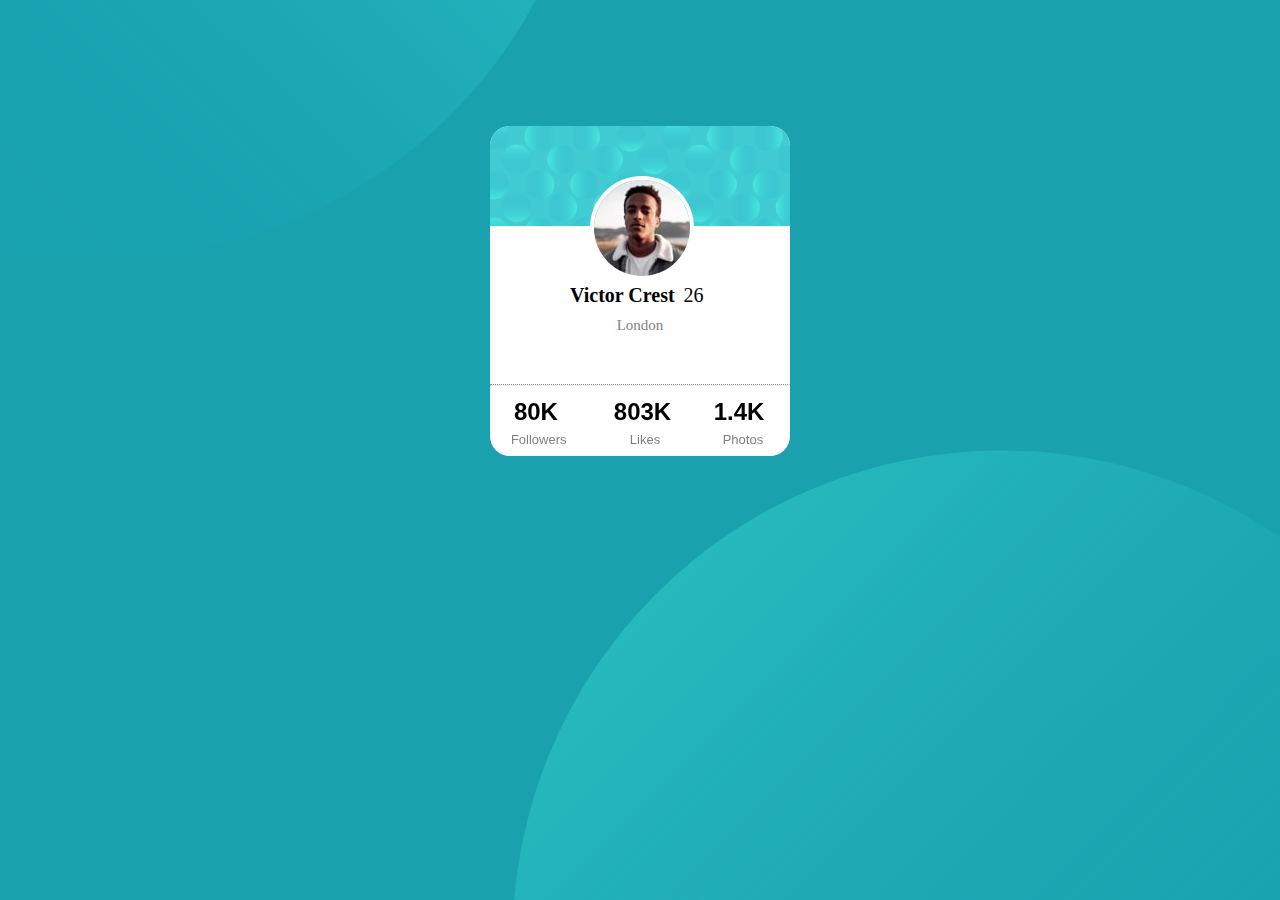
==== challenge 1/index.html @ 4a906dee "initial" ====
<!DOCTYPE html> 
<html lang="en">
<head>
    <meta charset="UTF-8">
    <meta http-equiv="X-UA-Compatible" content="IE=edge">
    <meta name="viewport" content="width=device-width, initial-scale=1.0">
    <link rel="stylesheet" href="style.css">
    <title>Document</title>
</head>
<body>
<img src="images/bg-pattern-top.svg" class="top">
    <div class="card">
        <div class="bg">
        </div>
        <img src="images/image-victor.jpg" class="target">
        </br>
        <div =class="cred">
            <span class="name">Victor Crest</span>
            <span class="age">26</span>
            <span class="city">London</span>
        </div>
        <hr>
        <div class="end">
            <div><h3 class="nums">80K</h3><p id="followers">Followers</p></div>
            <div><h3 class="nums">803K</h3><p id="likes">Likes</p></div>
            <div><h3 class="nums">1.4K</h3><p>Photos</p></div>
        </div>
    </div>
<img src="images/bg-pattern-bottom.svg" class="bottom">
</body>
</html>
---- challenge 1/style.css ----
body{
    background-color: hsl(185,75%,39%);
}
.top{
    position: fixed;
    top: -80%;
    left: -30%;
    z-index:-1;
}
.card{
    height:330px;
    width:300px;
    margin:10% auto;
    background-color: white;
    border-radius: 20px;
    z-index: 100;
}
.bg{
    height:100px;
    width:100%;
    background-image: url(images/bg-pattern-card.svg);
    border-top-left-radius: 20px;
    border-top-right-radius: 20px;
}
.target{
    margin-left: 33.3333%;
    border-radius: 100px;
    border: solid 4px white;
    margin-top:-50px
}
.cred{
    text-align: center;
}
.name{
    font-size: 20px;
    font-weight: bolder;
    text-align: center;
    margin-left: 80px;
}
.age{
    font-size: 20px;
    font-weight: lighter;
    text-align: center;
    margin-left: 5px;
}
.city{
    display:block;
    text-align: center;
    margin-top: 10px;
    font-size: 15px;
    color: grey;

}
.cred{
    margin-top: 10px;
}
hr{
    margin-top: 50px;
    border-top: 1px dotted #8c8b8b;
}
.end div{
    position: relative;
    float: left;
    width: 30%;
    font-size: 25px;
    top: 2px;
    left:14px;
    font-weight: bolder;
    margin-left:3.3%;
    font-family: 'Gill Sans', 'Gill Sans MT', Calibri, 'Trebuchet MS', sans-serif;
}
.end div p{
    text-align: center;
    width:10px;
    font-size: 13px;
    font-weight: lighter;
    margin-top: -20%;
    margin-left: 10%;
    color:gray;
}
.bottom{
    position: fixed;
    top:50%;
    left:40%;
    z-index:-1;
}
.nums{
    font-size: 20px;
}
.end h3{
    margin-top: 2px;
    font-size: 24px;
}
#followers{
    margin-left: -3px;
}
#likes{
    margin-left: 16px;
}
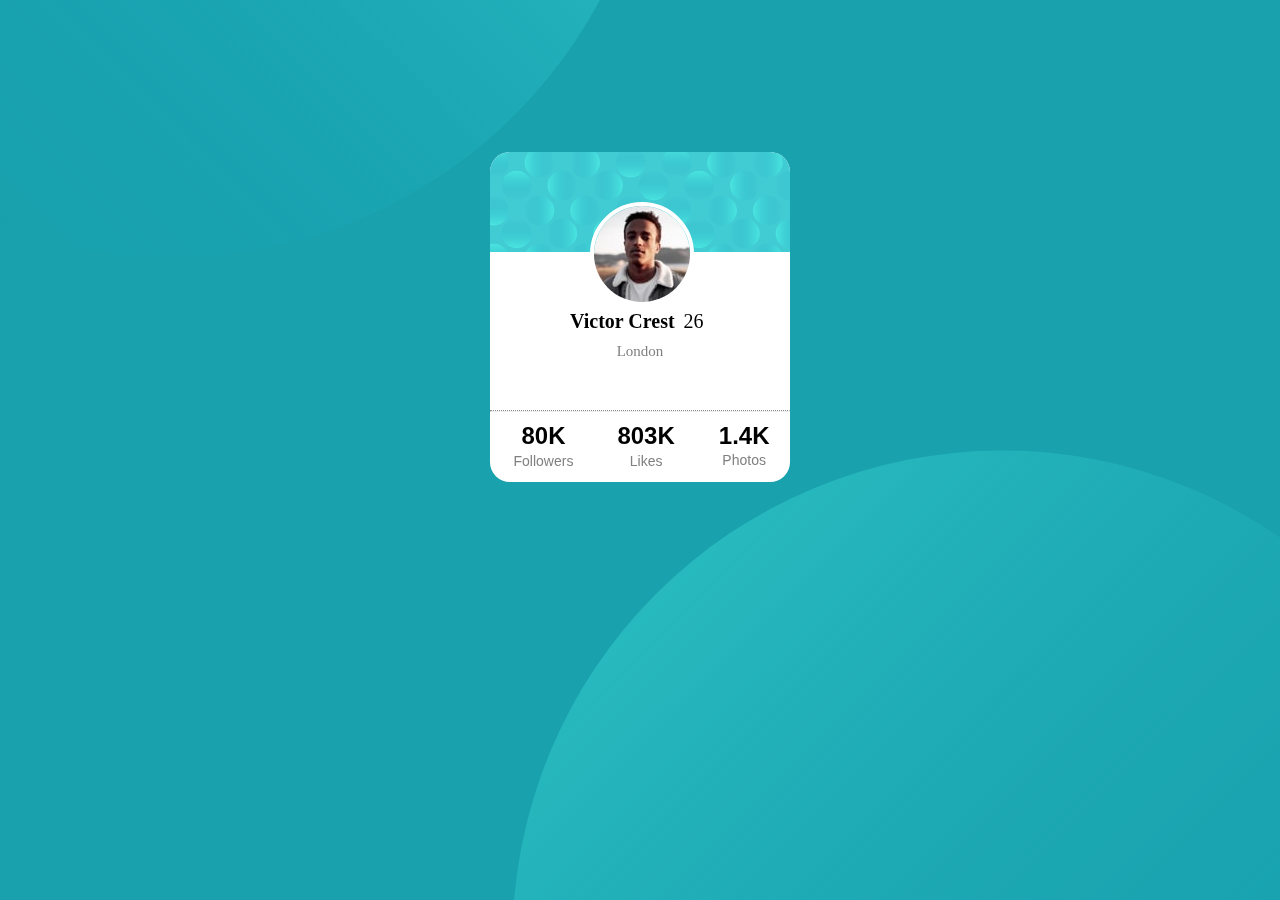
==== commit b063d2a1: "challenge 2" ====
--- a/challenge 1/index.html
+++ b/challenge 1/index.html
@@ -9,21 +9,23 @@
 </head>
 <body>
 <img src="images/bg-pattern-top.svg" class="top">
-    <div class="card">
-        <div class="bg">
-        </div>
-        <img src="images/image-victor.jpg" class="target">
-        </br>
-        <div =class="cred">
-            <span class="name">Victor Crest</span>
-            <span class="age">26</span>
-            <span class="city">London</span>
-        </div>
-        <hr>
-        <div class="end">
-            <div><h3 class="nums">80K</h3><p id="followers">Followers</p></div>
-            <div><h3 class="nums">803K</h3><p id="likes">Likes</p></div>
-            <div><h3 class="nums">1.4K</h3><p>Photos</p></div>
+    <div class="main">
+        <div class="card">
+            <div class="bg">
+            </div>
+            <img src="images/image-victor.jpg" class="target">
+            </br>
+            <div =class="cred">
+                <span class="name">Victor Crest</span>
+                <span class="age">26</span>
+                <span class="city">London</span>
+            </div>
+            <hr>
+            <div class="end">
+                <div><h3 class="nums">80K</h3><p id="followers">Followers</p></div>
+                <div><h3 class="nums">803K</h3><p id="likes">Likes</p></div>
+                <div><h3 class="nums">1.4K</h3><p>Photos</p></div>
+            </div>
         </div>
     </div>
 <img src="images/bg-pattern-bottom.svg" class="bottom">
--- a/challenge 1/style.css
+++ b/challenge 1/style.css
@@ -4,13 +4,13 @@
 .top{
     position: fixed;
     top: -80%;
-    left: -30%;
+    left: -25%;
     z-index:-1;
 }
 .card{
     height:330px;
     width:300px;
-    margin:10% auto;
+    margin:12% auto;
     background-color: white;
     border-radius: 20px;
     z-index: 100;
@@ -51,14 +51,20 @@
     color: grey;
 
 }
-.cred{
-    margin-top: 10px;
-}
 hr{
     margin-top: 50px;
     border-top: 1px dotted #8c8b8b;
 }
-.end div{
+.cred{
+    margin-top: 10px;
+}
+.bottom{
+    position: fixed;
+    top:50%;
+    left:40%;
+    z-index:-1;
+}
+/*.end div{
     position: relative;
     float: left;
     width: 30%;
@@ -78,12 +84,7 @@
     margin-left: 10%;
     color:gray;
 }
-.bottom{
-    position: fixed;
-    top:50%;
-    left:40%;
-    z-index:-1;
-}
+
 .nums{
     font-size: 20px;
 }
@@ -96,5 +97,27 @@
 }
 #likes{
     margin-left: 16px;
+} */
+
+/*using flexbox*/
+.end{
+    display:flex;
 }
-
+.end div{
+    flex-grow: 1;
+    padding-left: 1%;
+    text-align: center;
+}
+.end div h3{
+    font-size: 24px;
+    font-family: 'Trebuchet MS', 'Lucida Sans Unicode', 'Lucida Grande', 'Lucida Sans', Arial, sans-serif;
+    margin-top: 2%;
+    margin-bottom: 3%;
+}
+.end div p{
+    font-weight: lighter;
+    color:grey;
+    margin-top: 2%;
+    font-family: 'Trebuchet MS', 'Lucida Sans Unicode', 'Lucida Grande', 'Lucida Sans', Arial, sans-serif;
+    font-size: 14px;
+}